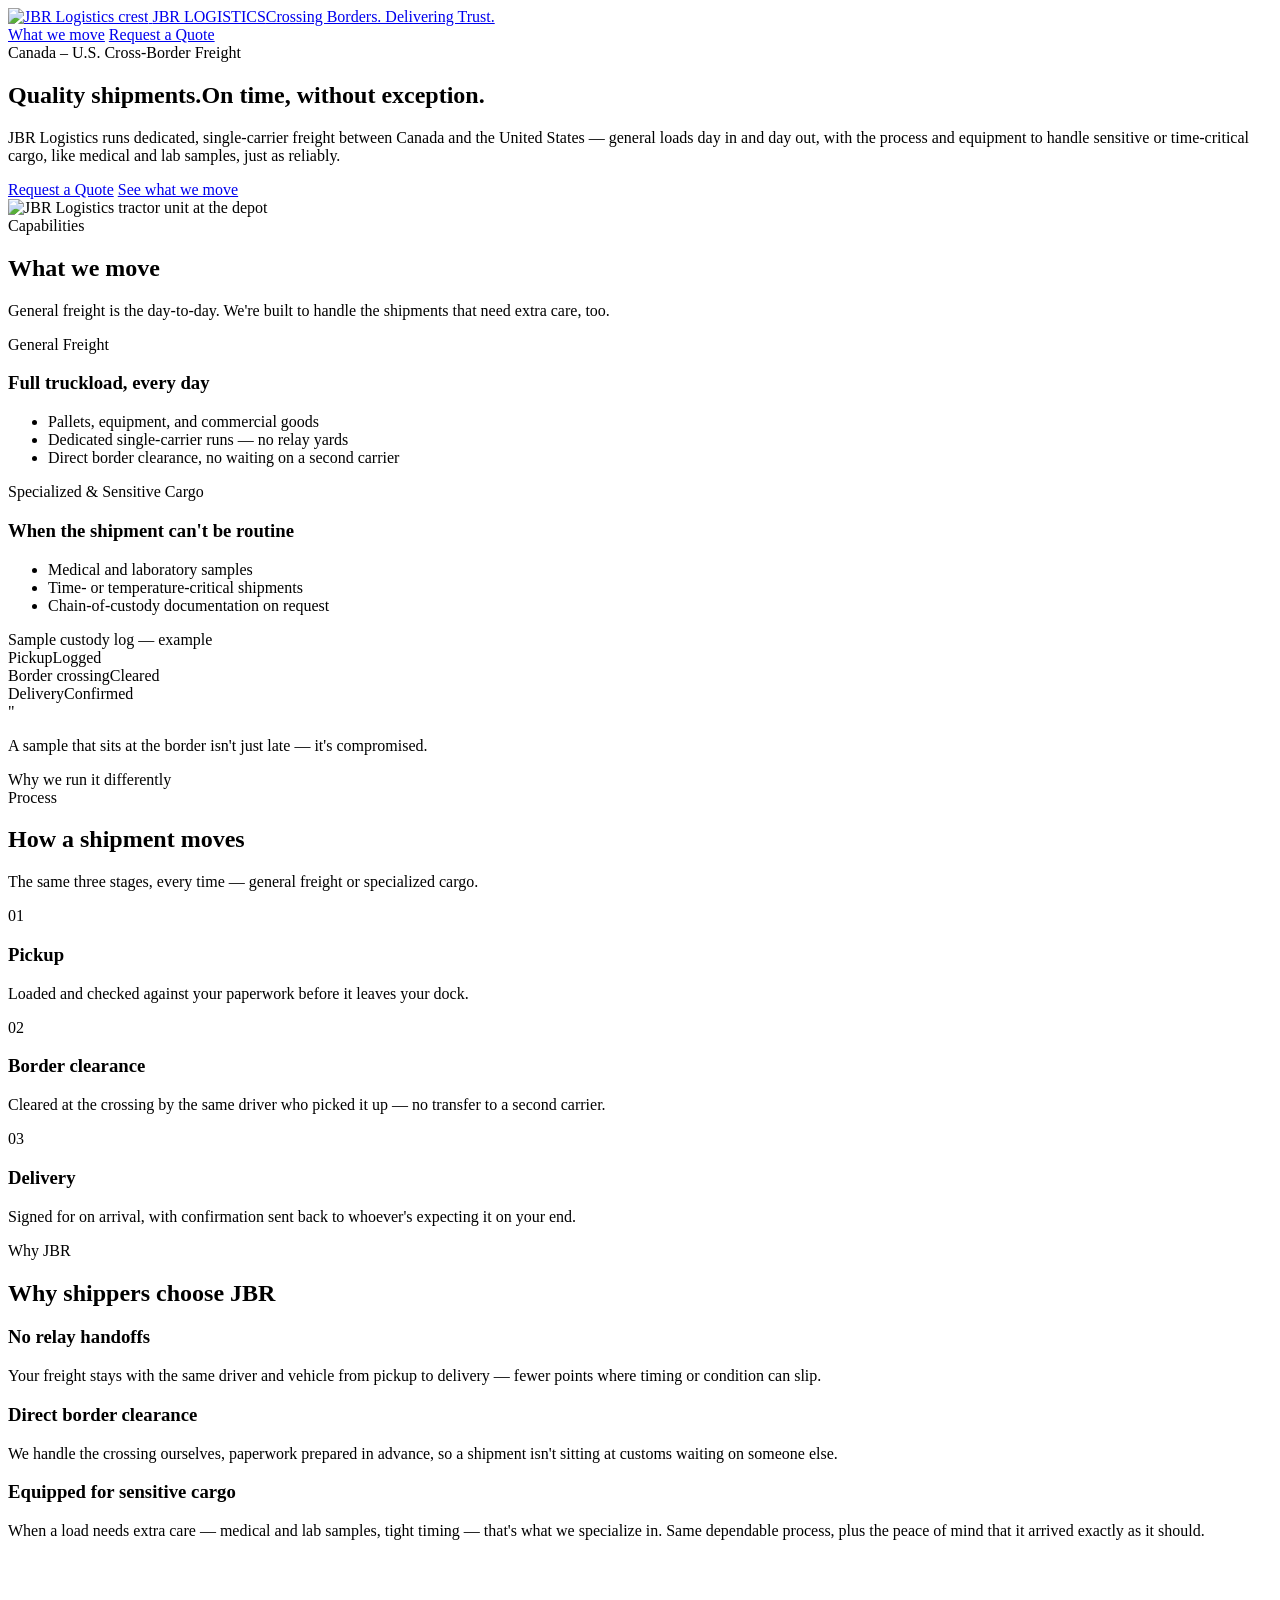
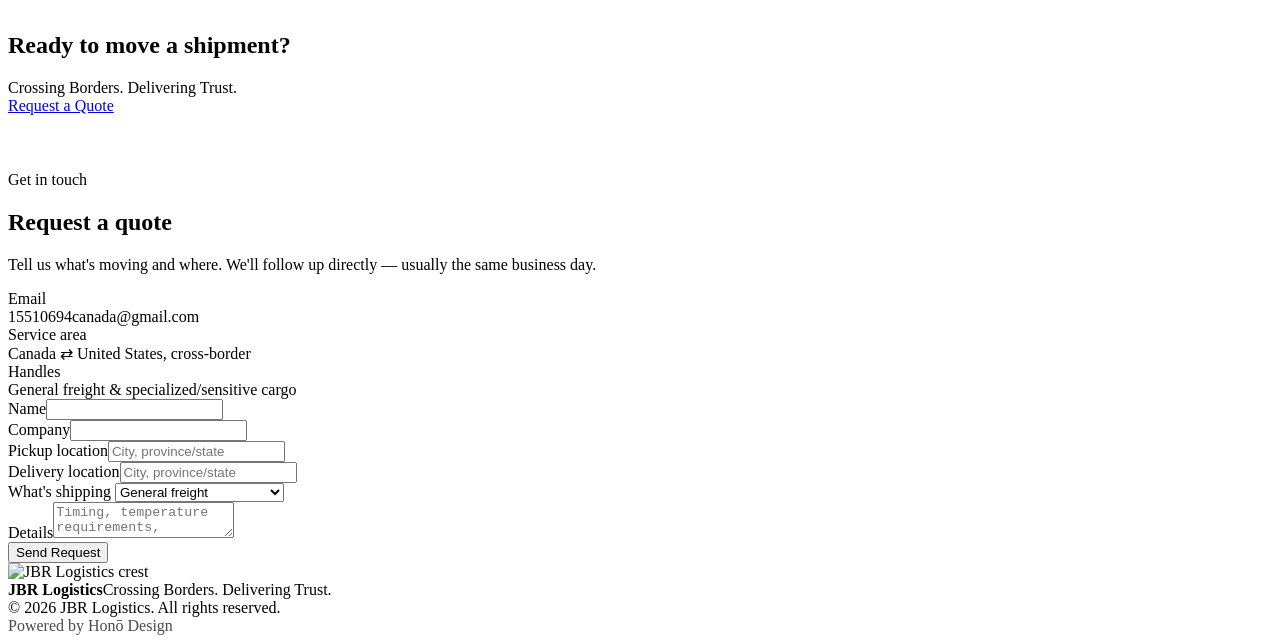
==== jbr-logistics-site/index.html @ 174601ef "Add files via upload" ====
<!DOCTYPE html>
<html lang="en">
<head>
<meta charset="UTF-8">
<meta name="viewport" content="width=device-width, initial-scale=1.0">
<title>JBR Logistics — Crossing Borders. Delivering Trust.</title>
<link rel="preconnect" href="https://fonts.googleapis.com">
<link rel="preconnect" href="https://fonts.gstatic.com" crossorigin>
<link href="https://fonts.googleapis.com/css2?family=Bricolage+Grotesque:opsz,wght@12..96,400;12..96,500;12..96,600;12..96,700;12..96,800&family=Work+Sans:wght@400;500;600;700&display=swap" rel="stylesheet">
<link rel="stylesheet" href="/assets/site.css">
</head>
<body>

<header class="site-nav">
  <div class="wrap nav-inner">
    <a href="#top" class="nav-brand">
      <img src="/assets/logo.png" alt="JBR Logistics crest">
      <span class="nav-brand-text">JBR LOGISTICS<span>Crossing Borders. Delivering Trust.</span></span>
    </a>
    <nav class="nav-links">
      <a href="#capabilities">What we move</a>
      <a href="#contact" class="nav-cta">Request a Quote</a>
    </nav>
  </div>
</header>

<main id="top">

  <section class="hero">
    <div class="wrap hero-grid">
      <div class="hero-copy reveal">
        <div class="eyebrow-mark"><span class="dash"></span> Canada – U.S. Cross-Border Freight</div>
        <h1 class="hero-h">Quality shipments.<span class="line-2">On time, without exception.</span></h1>
        <p class="hero-sub">JBR Logistics runs dedicated, single-carrier freight between Canada and the United States — general loads day in and day out, with the process and equipment to handle sensitive or time-critical cargo, like medical and lab samples, just as reliably.</p>
        <div class="hero-actions">
          <a href="#contact" class="btn-primary">Request a Quote</a>
          <a href="#capabilities" class="link-secondary"><span class="bar"></span>See what we move</a>
        </div>
      </div>
      <div class="hero-photo reveal">
        <img src="/assets/truck.jpg" alt="JBR Logistics tractor unit at the depot">
      </div>
    </div>
  </section>

  <section id="capabilities" class="section-light">
    <div class="wrap">
      <div class="section-head">
        <div class="section-eyebrow"><span class="dash"></span>Capabilities</div>
        <h2>What we move</h2>
        <p>General freight is the day-to-day. We're built to handle the shipments that need extra care, too.</p>
      </div>
      <div class="cap-grid">
        <div class="cap-col a">
          <div class="cap-tag">General Freight</div>
          <h3>Full truckload, every day</h3>
          <ul>
            <li>Pallets, equipment, and commercial goods</li>
            <li>Dedicated single-carrier runs — no relay yards</li>
            <li>Direct border clearance, no waiting on a second carrier</li>
          </ul>
        </div>
        <div class="cap-col b">
          <div class="cap-tag">Specialized &amp; Sensitive Cargo</div>
          <h3>When the shipment can't be routine</h3>
          <ul>
            <li>Medical and laboratory samples</li>
            <li>Time- or temperature-critical shipments</li>
            <li>Chain-of-custody documentation on request</li>
          </ul>
          <div class="custody-mini" aria-hidden="true">
            <div class="cm-title">Sample custody log — example</div>
            <div class="cm-row"><span>Pickup</span><span class="v">Logged</span></div>
            <div class="cm-row"><span>Border crossing</span><span class="v">Cleared</span></div>
            <div class="cm-row"><span>Delivery</span><span class="v">Confirmed</span></div>
          </div>
        </div>
      </div>
    </div>
  </section>

  <div class="pull-quote">
    <div class="wrap">
      <div class="mark">"</div>
      <p class="reveal">A sample that sits at the border isn't just late — it's <span class="accent">compromised</span>.</p>
      <div class="cap"><span class="dash"></span>Why we run it differently<span class="dash"></span></div>
    </div>
  </div>

  <section>
    <div class="wrap">
      <div class="reveal">
        <div class="section-head">
          <div class="section-eyebrow"><span class="dash"></span>Process</div>
          <h2>How a shipment moves</h2>
          <p>The same three stages, every time — general freight or specialized cargo.</p>
        </div>
        <div class="process-list">
        <div class="process-step">
          <div class="process-num">01</div>
          <h3>Pickup</h3>
          <p>Loaded and checked against your paperwork before it leaves your dock.</p>
        </div>
        <div class="process-step">
          <div class="process-num">02</div>
          <h3>Border clearance</h3>
          <p>Cleared at the crossing by the same driver who picked it up — no transfer to a second carrier.</p>
        </div>
        <div class="process-step">
          <div class="process-num">03</div>
          <h3>Delivery</h3>
          <p>Signed for on arrival, with confirmation sent back to whoever's expecting it on your end.</p>
        </div>
      </div>
      </div>
    </div>
  </section>

  <section class="section-light">
    <div class="wrap">
      <div class="section-head">
        <div class="section-eyebrow"><span class="dash"></span>Why JBR</div>
        <h2>Why shippers choose JBR</h2>
      </div>
      <div class="trust-list reveal">
        <div class="trust-row">
          <h3>No relay handoffs</h3>
          <p>Your freight stays with the same driver and vehicle from pickup to delivery — fewer points where timing or condition can slip.</p>
        </div>
        <div class="trust-row">
          <h3>Direct border clearance</h3>
          <p>We handle the crossing ourselves, paperwork prepared in advance, so a shipment isn't sitting at customs waiting on someone else.</p>
        </div>
        <div class="trust-row">
          <h3>Equipped for sensitive cargo</h3>
          <p>When a load needs extra care — medical and lab samples, tight timing — that's what we specialize in. Same dependable process, plus the peace of mind that it arrived exactly as it should.</p>
        </div>
      </div>
    </div>
  </section>

  <div class="cta-band">
    <div class="wrap" style="padding: 56px 0;">
      <div class="cta-band-inner reveal">
        <div>
          <h2>Ready to move a shipment?</h2>
          <div class="tagline">Crossing Borders. Delivering Trust.</div>
        </div>
        <a href="#contact" class="btn-primary">Request a Quote</a>
      </div>
    </div>
  </div>

  <section id="contact" class="section-light">
    <div class="wrap">
      <div class="section-head reveal">
        <div class="section-eyebrow"><span class="dash"></span>Get in touch</div>
        <h2>Request a quote</h2>
        <p>Tell us what's moving and where. We'll follow up directly — usually the same business day.</p>
      </div>
      <div class="contact-grid reveal">
        <div class="contact-info">
          <div class="item"><div class="k">Email</div><div class="v"><a href="mailto:15510694canada@gmail.com" style="color:inherit; text-decoration:none;">15510694canada@gmail.com</a></div></div>
          <div class="item"><div class="k">Service area</div><div class="v">Canada ⇄ United States, cross-border</div></div>
          <div class="item"><div class="k">Handles</div><div class="v">General freight &amp; specialized/sensitive cargo</div></div>
        </div>
        <form class="quote-form" id="quote-form">
          <input type="hidden" name="access_key" value="dbcc65a7-50cc-4176-a10a-509187d9adcd">
          <input type="hidden" name="subject" value="New quote request — JBR Logistics website">
          <input type="checkbox" name="botcheck" style="display:none" tabindex="-1" autocomplete="off">
          <div class="field"><label for="f-name">Name</label><input id="f-name" name="name" type="text" required></div>
          <div class="field"><label for="f-company">Company</label><input id="f-company" name="company" type="text" required></div>
          <div class="field"><label for="f-origin">Pickup location</label><input id="f-origin" name="pickup_location" type="text" placeholder="City, province/state"></div>
          <div class="field"><label for="f-dest">Delivery location</label><input id="f-dest" name="delivery_location" type="text" placeholder="City, province/state"></div>
          <div class="field full"><label for="f-type">What's shipping</label>
            <select id="f-type" name="shipment_type">
              <option>General freight</option>
              <option>Laboratory samples</option>
              <option>Medical specimens</option>
              <option>Other sensitive shipment</option>
            </select>
          </div>
          <div class="field full"><label for="f-msg">Details</label><textarea id="f-msg" name="message" placeholder="Timing, temperature requirements, anything we should know"></textarea></div>
          <div class="full">
            <button type="submit" class="btn-submit">Send Request</button>
            <p id="quote-error" class="form-error" style="display:none;">Something went wrong sending that — please try again, or reach us directly using the details on the left.</p>
          </div>
        </form>
        <div id="quote-success" class="quote-success" style="display:none;">
          <h3>Request sent</h3>
          <p>Thanks — we've got your details and will follow up shortly.</p>
        </div>
      </div>
    </div>
  </section>

</main>

<footer>
  <div class="wrap footer-inner">
    <div class="footer-brand">
      <img src="/assets/logo.png" alt="JBR Logistics crest">
      <div class="footer-brand-text"><strong>JBR Logistics</strong>Crossing Borders. Delivering Trust.</div>
    </div>
    <div class="copy">&copy; 2026 JBR Logistics. All rights reserved.<br><span style="opacity:0.7;">Powered by Honō Design</span></div>
  </div>
</footer>

<script>
(function () {
  var form = document.getElementById('quote-form');
  var successBox = document.getElementById('quote-success');
  var errorMsg = document.getElementById('quote-error');
  if (!form) return;
  form.addEventListener('submit', function (e) {
    e.preventDefault();
    errorMsg.style.display = 'none';
    var btn = form.querySelector('.btn-submit');
    var originalText = btn.textContent;
    btn.disabled = true;
    btn.textContent = 'Sending…';

    var data = new FormData(form);
    var payload = {};
    data.forEach(function (value, key) { payload[key] = value; });

    fetch('https://api.web3forms.com/submit', {
      method: 'POST',
      headers: { 'Content-Type': 'application/json', 'Accept': 'application/json' },
      body: JSON.stringify(payload)
    })
      .then(function (res) { return res.json(); })
      .then(function (result) {
        if (result.success) {
          form.style.display = 'none';
          successBox.style.display = 'block';
        } else {
          btn.disabled = false;
          btn.textContent = originalText;
          errorMsg.style.display = 'block';
        }
      })
      .catch(function () {
        btn.disabled = false;
        btn.textContent = originalText;
        errorMsg.style.display = 'block';
      });
  });
})();
</script>
<script>
(function () {
  if (window.matchMedia && window.matchMedia('(prefers-reduced-motion: reduce)').matches) return;
  if (!('IntersectionObserver' in window)) return;
  var els = document.querySelectorAll('.reveal');
  els.forEach(function (el) { el.classList.add('reveal-ready'); });
  var io = new IntersectionObserver(function (entries) {
    entries.forEach(function (entry) {
      if (entry.isIntersecting) {
        entry.target.classList.add('in-view');
        io.unobserve(entry.target);
      }
    });
  }, { threshold: 0.1 });
  els.forEach(function (el) { io.observe(el); });
})();
</script>
</body>
</html>
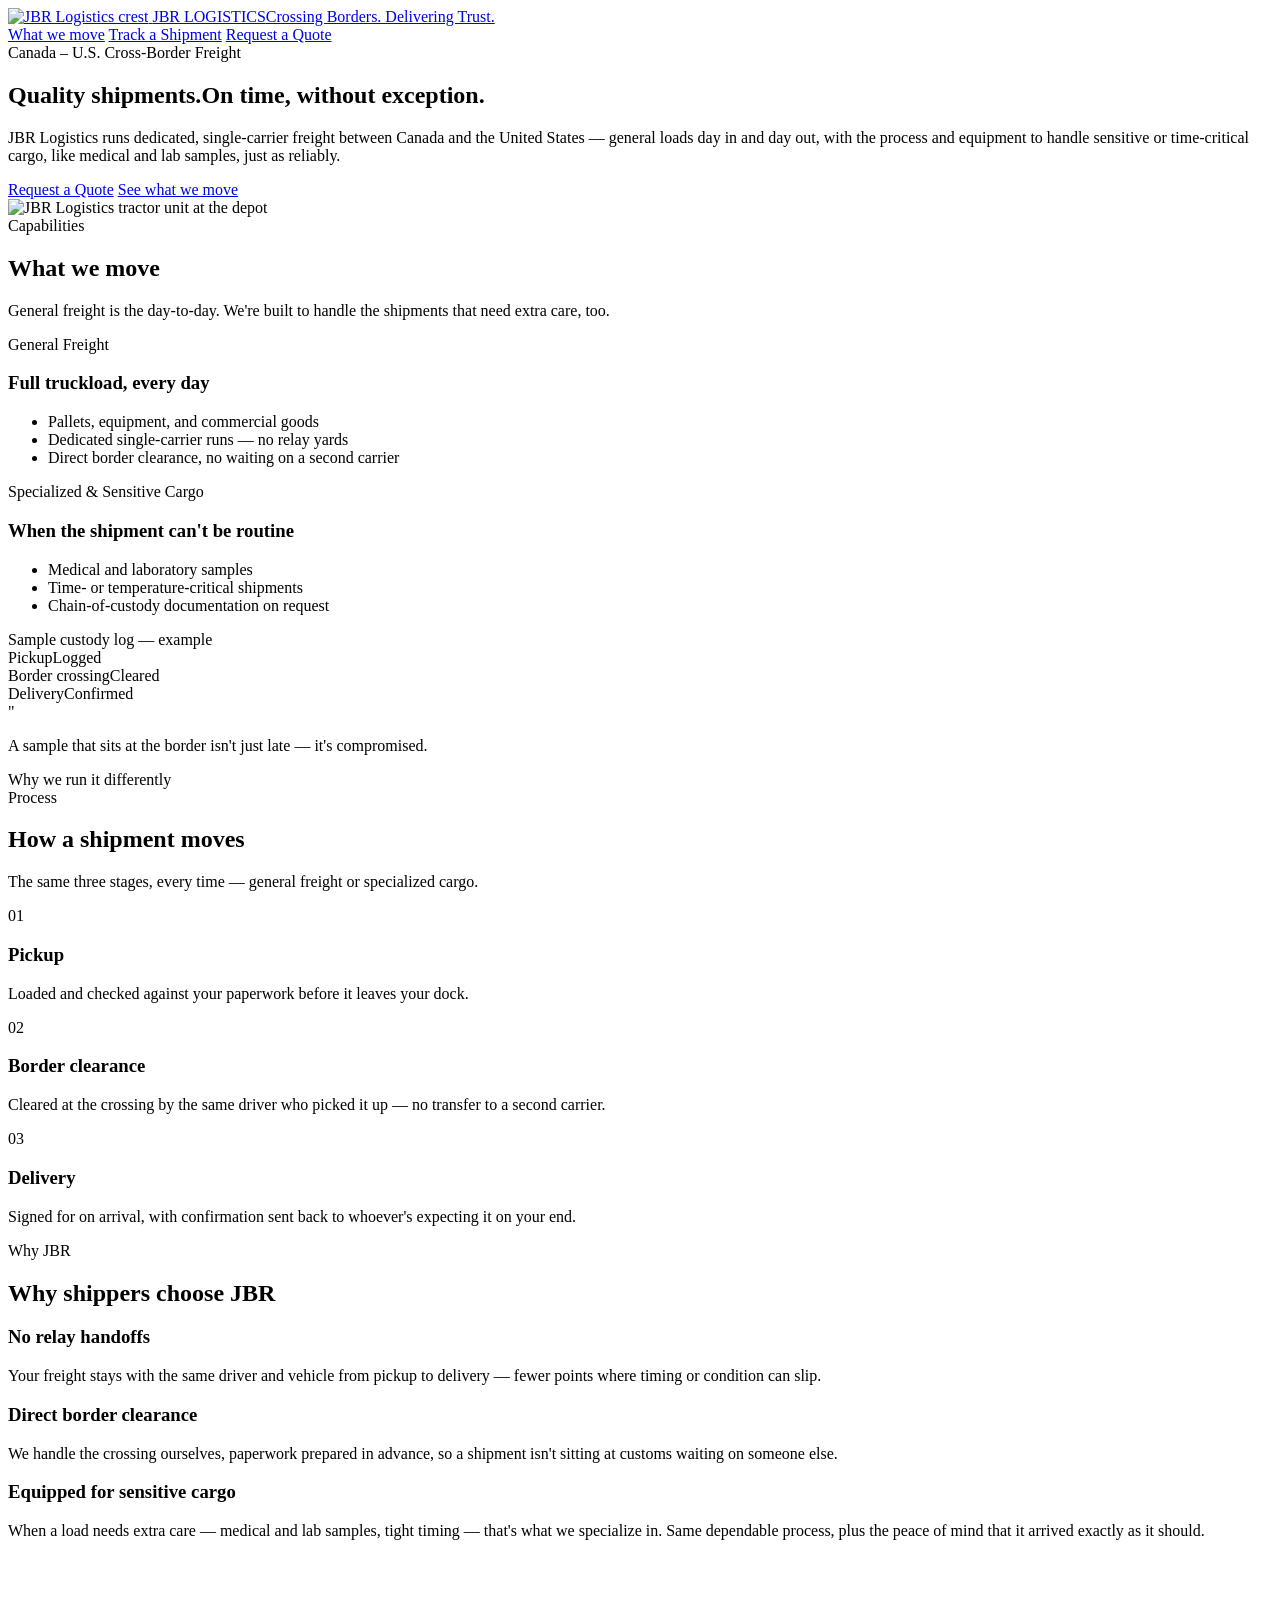
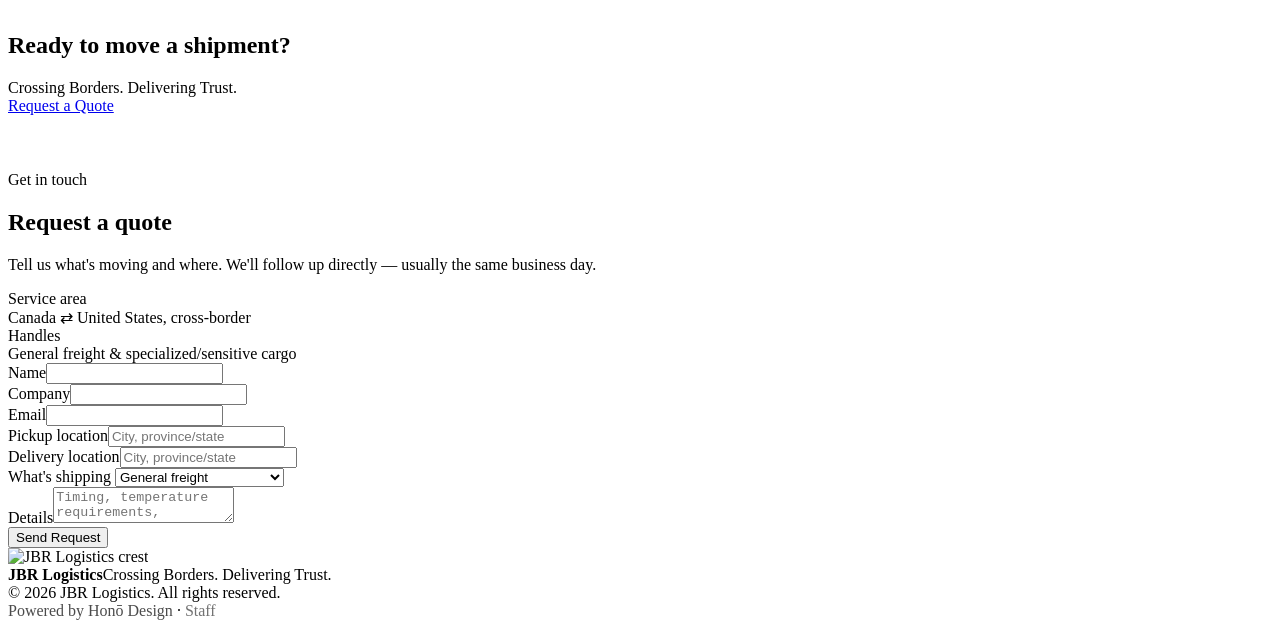
==== commit 17bf6133: "Add files via upload" ====
--- a/jbr-logistics-site/index.html
+++ b/jbr-logistics-site/index.html
@@ -19,6 +19,7 @@
     </a>
     <nav class="nav-links">
       <a href="#capabilities">What we move</a>
+      <a href="/track">Track a Shipment</a>
       <a href="#contact" class="nav-cta">Request a Quote</a>
     </nav>
   </div>
@@ -160,7 +161,6 @@
       </div>
       <div class="contact-grid reveal">
         <div class="contact-info">
-          <div class="item"><div class="k">Email</div><div class="v"><a href="mailto:15510694canada@gmail.com" style="color:inherit; text-decoration:none;">15510694canada@gmail.com</a></div></div>
           <div class="item"><div class="k">Service area</div><div class="v">Canada ⇄ United States, cross-border</div></div>
           <div class="item"><div class="k">Handles</div><div class="v">General freight &amp; specialized/sensitive cargo</div></div>
         </div>
@@ -170,6 +170,7 @@
           <input type="checkbox" name="botcheck" style="display:none" tabindex="-1" autocomplete="off">
           <div class="field"><label for="f-name">Name</label><input id="f-name" name="name" type="text" required></div>
           <div class="field"><label for="f-company">Company</label><input id="f-company" name="company" type="text" required></div>
+          <div class="field full"><label for="f-email">Email</label><input id="f-email" name="email" type="email" required></div>
           <div class="field"><label for="f-origin">Pickup location</label><input id="f-origin" name="pickup_location" type="text" placeholder="City, province/state"></div>
           <div class="field"><label for="f-dest">Delivery location</label><input id="f-dest" name="delivery_location" type="text" placeholder="City, province/state"></div>
           <div class="field full"><label for="f-type">What's shipping</label>
@@ -202,7 +203,7 @@
       <img src="/assets/logo.png" alt="JBR Logistics crest">
       <div class="footer-brand-text"><strong>JBR Logistics</strong>Crossing Borders. Delivering Trust.</div>
     </div>
-    <div class="copy">&copy; 2026 JBR Logistics. All rights reserved.<br><span style="opacity:0.7;">Powered by Honō Design</span></div>
+    <div class="copy">&copy; 2026 JBR Logistics. All rights reserved.<br><span style="opacity:0.7;">Powered by Honō Design</span> · <a href="/admin" style="color:inherit; opacity:0.55; text-decoration:none;">Staff</a></div>
   </div>
 </footer>
 
